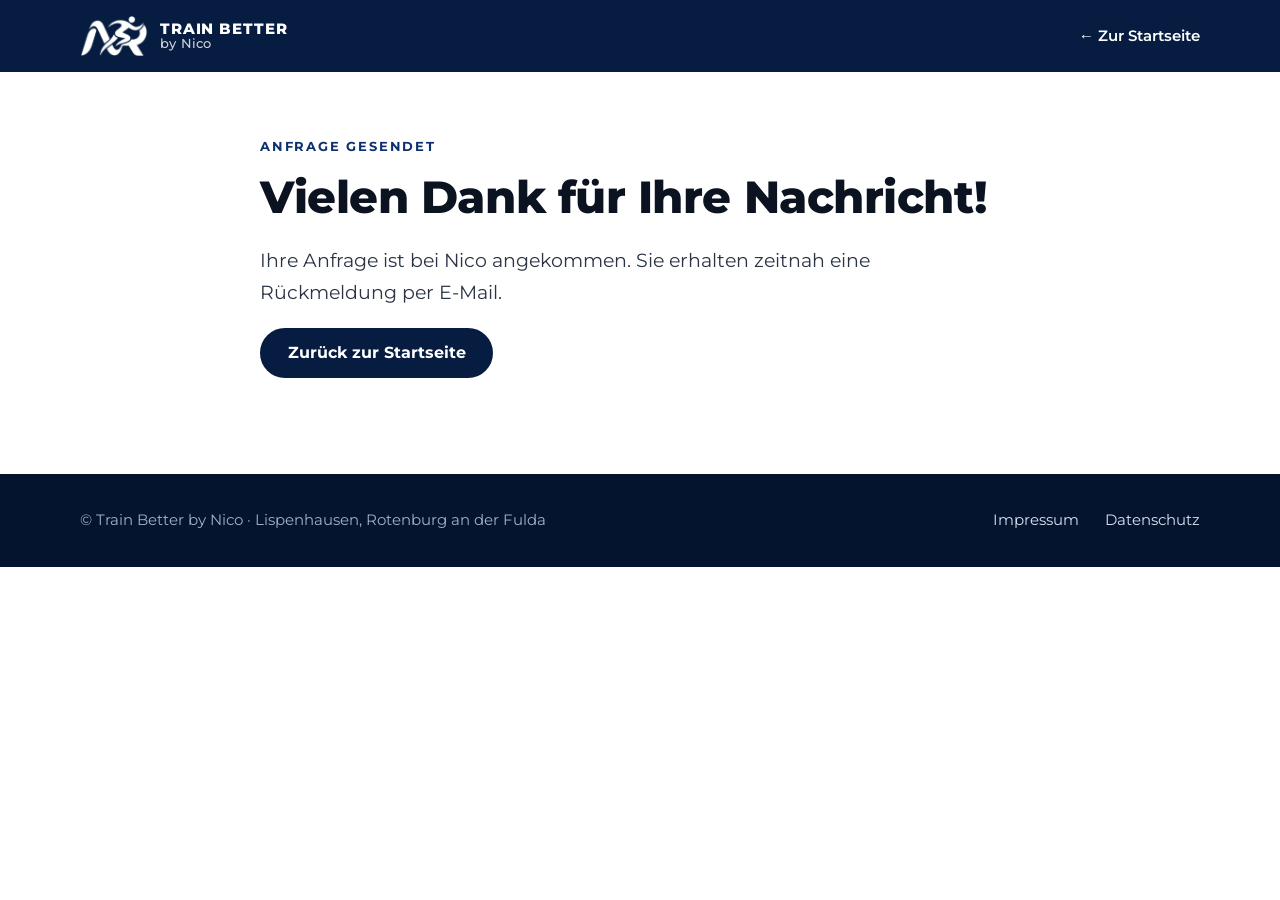
==== website/danke.html @ 23ac5103 "Kontaktformular statt mailto-Links - kontakt.php verschickt Anfragen an info@trainbetterbynico.de   " ====
<!doctype html>
<html lang="de">
<head>
<meta charset="utf-8">
<meta name="viewport" content="width=device-width,initial-scale=1">
<meta name="referrer" content="no-referrer">
<meta name="robots" content="noindex">
<meta name="theme-color" content="#061C40">
<title>Vielen Dank – Train Better by Nico</title>
<link rel="icon" type="image/png" href="favicon.png">
<link rel="stylesheet" href="styles.css">
</head>
<body>
<header class="site-header">
  <div class="wrap bar">
    <a class="brand" href="index.html" aria-label="Train Better by Nico – zur Startseite">
      <img src="assets/mark-light.png" alt="" width="68" height="40">
      <span>TRAIN BETTER<small>by Nico</small></span>
    </a>
    <a class="back" href="index.html">← Zur Startseite</a>
  </div>
</header>
<main class="wrap legal thanks">
  <p class="eyebrow">Anfrage gesendet</p>
  <h1>Vielen Dank für Ihre Nachricht!</h1>
  <p class="lead">Ihre Anfrage ist bei Nico angekommen. Sie erhalten zeitnah eine Rückmeldung per E-Mail.</p>
  <a class="btn btn-primary" href="index.html">Zurück zur Startseite</a>
</main>
<footer class="site-footer">
  <div class="wrap bar">
    <span>© Train Better by Nico · Lispenhausen, Rotenburg an der Fulda</span>
    <nav aria-label="Rechtliche Informationen">
      <a href="impressum.html">Impressum</a>
      <a href="datenschutz.html">Datenschutz</a>
    </nav>
  </div>
</footer>
</body>
</html>
---- website/styles.css ----
@font-face {
  font-family: "Montserrat";
  src: url("assets/montserrat.woff2") format("woff2");
  font-weight: 100 900;
  font-style: normal;
  font-display: swap;
}

:root {
  --navy: #061C40;
  --navy-2: #082450;
  --navy-3: #0d3170;
  --black: #000000;
  --ink: #0b1220;
  --text: #2b3445;
  --muted: #5a6476;
  --white: #FFFFFF;
  --grey: #F2F2F2;
  --line: #dfe3ea;
  --radius: 14px;
  --wrap: 1120px;
}

*, *::before, *::after { box-sizing: border-box; }
html { scroll-behavior: smooth; scroll-padding-top: 84px; -webkit-text-size-adjust: 100%; }
body {
  margin: 0;
  font-family: "Montserrat", Arial, sans-serif;
  font-size: 18px;
  line-height: 1.65;
  color: var(--text);
  background: var(--white);
}
img { max-width: 100%; height: auto; display: block; }
a { color: var(--navy-2); }
h1, h2, h3 { color: var(--ink); line-height: 1.15; margin: 0 0 .5em; letter-spacing: -.01em; }
h1 { font-size: clamp(2.3rem, 5.5vw, 4rem); font-weight: 800; }
h2 { font-size: clamp(1.8rem, 3.6vw, 2.6rem); font-weight: 800; }
h3 { font-size: 1.2rem; font-weight: 700; }
p { margin: 0 0 1em; }

.wrap { width: min(var(--wrap), 100% - 40px); margin-inline: auto; }
.eyebrow {
  font-size: .8rem; font-weight: 700; letter-spacing: .14em; text-transform: uppercase;
  color: var(--navy-3); margin: 0 0 .9rem;
}
.lead { font-size: 1.2rem; color: var(--text); max-width: 38em; }

/* Buttons */
.btn {
  display: inline-flex; align-items: center; gap: .5em;
  padding: .95em 1.6em; border-radius: 999px;
  font: 700 1rem/1 "Montserrat", Arial, sans-serif; text-decoration: none;
  border: 2px solid var(--navy); transition: background .2s, color .2s, transform .2s;
}
.btn-primary { background: var(--navy); color: var(--white); }
.btn-primary:hover { background: var(--navy-2); transform: translateY(-1px); }
.btn-ghost { background: transparent; color: var(--navy); }
.btn-ghost:hover { background: var(--navy); color: var(--white); }
.btn-light { background: var(--white); color: var(--navy); border-color: var(--white); }
.btn-light:hover { background: var(--grey); }
.btn:focus-visible, a:focus-visible { outline: 3px solid #6aa0ff; outline-offset: 3px; }

/* Header */
.site-header {
  position: sticky; top: 0; z-index: 20;
  background: var(--navy); color: var(--white);
  box-shadow: 0 1px 0 rgba(255,255,255,.06);
}
.site-header .bar { display: flex; align-items: center; justify-content: space-between; gap: 20px; min-height: 72px; }
.brand { display: flex; align-items: center; gap: 12px; text-decoration: none; color: var(--white); }
.brand img { height: 40px; width: auto; }
.brand span { font-weight: 800; letter-spacing: .06em; font-size: .95rem; line-height: 1.1; }
.brand small { display: block; font-weight: 500; letter-spacing: .02em; font-size: .8rem; opacity: .8; }
.nav { display: flex; align-items: center; gap: 26px; }
.nav a { color: var(--white); text-decoration: none; font-weight: 600; font-size: .95rem; opacity: .9; }
.nav a:hover { opacity: 1; text-decoration: underline; text-underline-offset: 6px; }
.nav .btn { padding: .7em 1.2em; font-size: .9rem; opacity: 1; }
.nav .btn:hover { text-decoration: none; }
.nav .btn-light { color: var(--navy); }
.menu-toggle { display: none; }

/* Hero */
.hero {
  position: relative; overflow: hidden; background: var(--grey);
  min-height: clamp(520px, 42vw, 640px); display: flex; align-items: center;
  padding: 72px 0;
}
.hero-bg {
  position: absolute; inset: 0; width: 100%; height: 100%;
  object-fit: cover; object-position: 64% center;
}
.hero::before {
  content: ""; position: absolute; inset: 0; pointer-events: none;
  background: linear-gradient(90deg, rgba(242,242,242,.96) 0%, rgba(242,242,242,.88) 38%, rgba(242,242,242,0) 62%);
}
.hero-grid { position: relative; z-index: 1; width: min(var(--wrap), 100% - 40px); }
.hero-text { max-width: 540px; }
.hero .lead { margin-bottom: 1.8rem; }
.hero-actions { display: flex; flex-wrap: wrap; gap: 14px; }
.trust { display: flex; flex-wrap: wrap; gap: 10px 22px; margin: 2rem 0 0; padding: 0; list-style: none; font-size: .92rem; font-weight: 600; color: var(--ink); }
.trust li::before { content: "✓"; color: var(--navy-3); font-weight: 800; margin-right: .45em; }

/* Sections */
section { padding: clamp(64px, 8vw, 104px) 0; }
.section-grey { background: var(--grey); }
.section-navy { background: var(--navy); color: #d9e1ef; }
.section-navy h2, .section-navy h3 { color: var(--white); }
.section-navy .eyebrow { color: #9fb8e6; }
.section-head { max-width: 720px; margin-bottom: 44px; }

/* Focus cards */
.grid-3 { display: grid; grid-template-columns: repeat(3, 1fr); gap: 20px; }
.card {
  background: var(--white); border: 1px solid var(--line); border-radius: var(--radius);
  padding: 28px;
}
.card p { margin: 0; color: var(--muted); font-size: 1rem; }
.icon {
  width: 48px; height: 48px; border-radius: 12px; background: var(--navy); color: var(--white);
  display: grid; place-items: center; margin-bottom: 18px;
}
.icon svg { width: 26px; height: 26px; }
.note-strip {
  margin-top: 24px; padding: 20px 26px; border-radius: var(--radius);
  background: var(--grey); display: flex; flex-wrap: wrap; align-items: center; justify-content: space-between; gap: 12px;
}
.note-strip p { margin: 0; font-weight: 600; color: var(--ink); }

/* Photo cards */
.photo-card { padding: 0; overflow: hidden; display: flex; flex-direction: column; }
.photo-card img { width: 100%; aspect-ratio: 3 / 2; object-fit: cover; background: var(--grey); }
.photo-card .card-body { padding: 22px 26px 26px; }
.photo-card h3 { margin-bottom: .35em; }

/* Start / Ersttermin */
.start-section { padding-top: 0; }
.start-banner {
  position: relative; overflow: hidden; display: flex; align-items: center;
  min-height: clamp(380px, 30vw, 500px); margin-bottom: clamp(48px, 6vw, 72px);
}
.start-banner-img { position: absolute; inset: 0; width: 100%; height: 100%; object-fit: cover; object-position: 70% center; }
.start-banner::before {
  content: ""; position: absolute; inset: 0; z-index: 1; pointer-events: none;
  background: linear-gradient(90deg, rgba(242,242,242,.92) 0%, rgba(242,242,242,.75) 35%, rgba(242,242,242,0) 55%);
}
.start-banner .wrap { position: relative; z-index: 2; }
.start-banner-text { max-width: 460px; }
.start-banner-text .lead { margin: 0; }
.banner-preise .start-banner-img { object-position: 75% center; }
.banner-preise::before { background: linear-gradient(90deg, rgba(242,242,242,.97) 0%, rgba(242,242,242,.93) 40%, rgba(242,242,242,.5) 50%, rgba(242,242,242,0) 60%); }
.banner-preise .start-banner-text { max-width: 420px; }
@media (min-width: 1500px) {
  .banner-preise::before { background: linear-gradient(90deg, rgba(242,242,242,.97) 0%, rgba(242,242,242,.93) 45%, rgba(242,242,242,.5) 55%, rgba(242,242,242,0) 65%); }
}

.start-grid { display: grid; grid-template-columns: 1fr 1fr; gap: 48px; align-items: start; }
.steps { list-style: none; margin: 0; padding: 0; counter-reset: s; }
.steps li { position: relative; padding: 0 0 26px 64px; counter-increment: s; }
.steps li::before {
  content: counter(s); position: absolute; left: 0; top: 0;
  width: 44px; height: 44px; border-radius: 50%; background: var(--navy); color: var(--white);
  display: grid; place-items: center; font-weight: 800;
}
.steps li:not(:last-child)::after { content: ""; position: absolute; left: 21px; top: 50px; bottom: 6px; width: 2px; background: var(--line); }
.steps h3 { margin-bottom: .25em; }
.steps p { margin: 0; color: var(--muted); }
.offer {
  background: var(--navy); color: #d9e1ef; border-radius: 20px; padding: 36px;
  position: relative; overflow: hidden;
}
.offer::after {
  content: ""; position: absolute; right: -40px; top: -30px; width: 200px; height: 140px;
  background: repeating-linear-gradient(-58deg, rgba(255,255,255,.12) 0 10px, transparent 10px 22px);
  clip-path: polygon(30% 0, 100% 0, 100% 100%);
}
.offer h3 { color: var(--white); font-size: 1.45rem; }
.offer .badge { display: inline-block; font-size: .75rem; font-weight: 700; letter-spacing: .1em; text-transform: uppercase; background: rgba(255,255,255,.12); color: var(--white); padding: .4em .8em; border-radius: 999px; margin-bottom: 16px; }
.price-big { font-size: 3rem; font-weight: 800; color: var(--white); line-height: 1; margin: 6px 0 4px; }
.price-big small { font-size: 1rem; font-weight: 600; opacity: .8; margin-left: .3em; }
.offer ul { list-style: none; padding: 0; margin: 22px 0 28px; }
.offer li { padding: 7px 0 7px 30px; position: relative; border-top: 1px solid rgba(255,255,255,.1); }
.offer li::before { content: "✓"; position: absolute; left: 4px; color: #9fb8e6; font-weight: 800; }

/* Locations */
.photo-card.loc .card-body { display: flex; flex-direction: column; flex: 1; }
.start-photo { margin: 12px 0 0; }
.start-photo img { width: 100%; aspect-ratio: 3 / 2; object-fit: cover; border-radius: var(--radius); }
.loc { display: flex; flex-direction: column; }
.loc .tag { margin-top: auto; padding-top: 16px; font-size: .85rem; font-weight: 700; color: var(--navy-3); }

/* Prices */
.price-wrap { display: grid; grid-template-columns: 1fr 1fr; gap: 20px; }
.price-card { background: var(--white); border-radius: var(--radius); border: 1px solid var(--line); overflow: hidden; }
.price-card h3 { margin: 0; padding: 22px 26px; background: var(--navy); color: var(--white); font-size: 1.15rem; display: flex; justify-content: space-between; align-items: baseline; }
.price-card h3 span { font-weight: 500; font-size: .9rem; opacity: .8; }
.price-row { display: grid; grid-template-columns: 1fr auto; gap: 4px 16px; padding: 18px 26px; border-top: 1px solid var(--line); align-items: center; }
.price-row:first-of-type { border-top: 0; }
.price-row .name { font-weight: 600; color: var(--ink); }
.price-row .val { font-weight: 800; font-size: 1.35rem; color: var(--ink); text-align: right; }
.price-row .per { grid-column: 1 / -1; font-size: .88rem; color: var(--muted); margin-top: -4px; }
.price-row.hl { background: #f6f8fc; }
.price-row .save { display: inline-block; margin-left: .5em; font-size: .72rem; font-weight: 700; color: var(--white); background: var(--navy-3); padding: .2em .55em; border-radius: 999px; vertical-align: middle; }
.price-foot { margin-top: 18px; font-size: .95rem; color: var(--muted); }

.plan { margin-top: 28px; display: grid; grid-template-columns: 1.3fr 1fr; gap: 32px; align-items: center; background: var(--white); border: 2px solid var(--navy); border-radius: 20px; padding: 34px; }
.plan h3 { font-size: 1.4rem; }
.plan p { color: var(--muted); }
.plan-opts { display: grid; grid-template-columns: 1fr 1fr; gap: 12px; }
.plan-opts div { background: var(--grey); border-radius: 12px; padding: 16px; text-align: center; }
.plan-opts strong { display: block; font-size: 1.15rem; color: var(--ink); }
.plan-opts span { font-size: .88rem; color: var(--muted); }

/* Extras */
.grid-2 { display: grid; grid-template-columns: 1fr 1fr; gap: 20px; }
.section-navy .card { background: var(--navy-2); border-color: rgba(255,255,255,.1); }
.section-navy .card p { color: #c5d0e3; }
.section-navy .icon { background: var(--white); color: var(--navy); }
.section-navy .card .tag { color: #9fb8e6; }
#weitere .photo-card img { aspect-ratio: 2 / 1; }

/* About */
.about-grid { display: grid; grid-template-columns: .9fr 1.1fr; gap: 56px; align-items: center; }
.about-visual {
  background: var(--navy); border-radius: 24px; aspect-ratio: 4 / 5; position: relative; overflow: hidden;
  display: grid; place-items: center;
}
.about-visual::before {
  content: ""; position: absolute; inset: 0;
  background: repeating-linear-gradient(-58deg, rgba(255,255,255,.07) 0 12px, transparent 12px 30px);
}
.about-visual img { position: relative; width: 62%; }
.quals { list-style: none; margin: 24px 0 0; padding: 0; display: grid; gap: 10px; }
.quals li { display: flex; gap: 14px; align-items: flex-start; padding: 14px 18px; background: var(--grey); border-radius: 12px; font-weight: 600; color: var(--ink); }
.quals li svg { flex: none; width: 22px; height: 22px; color: var(--navy-3); margin-top: 3px; }
.quals li span { display: block; font-weight: 500; font-size: .9rem; color: var(--muted); }

/* About photo */
.about-photo img { width: 100%; aspect-ratio: 4 / 5; object-fit: cover; object-position: 60% center; border-radius: 24px; box-shadow: 0 30px 60px -30px rgba(6,28,64,.45); }
@media (max-width: 960px) { .about-photo { max-width: 460px; } }

/* Contact */
.contact-box { display: grid; grid-template-columns: 1.2fr 1fr; gap: 40px; align-items: center; }
.contact-list { list-style: none; margin: 0; padding: 0; display: grid; gap: 14px; }
.contact-list a {
  display: flex; align-items: center; gap: 16px; padding: 20px 22px; border-radius: 14px;
  background: var(--navy-2); color: var(--white); text-decoration: none; border: 1px solid rgba(255,255,255,.12);
  transition: background .2s;
}
.contact-list a:hover { background: var(--navy-3); }
.contact-list svg { width: 26px; height: 26px; flex: none; }
.contact-list small { display: block; font-size: .8rem; color: #9fb8e6; font-weight: 600; letter-spacing: .06em; text-transform: uppercase; }
.contact-list strong { font-weight: 700; word-break: break-word; }

/* Contact form */
.contact-box { align-items: start; }
.contact-box .contact-list { margin-top: 28px; }
.contact-form { background: var(--white); color: var(--text); border-radius: 20px; padding: 32px; display: grid; gap: 16px; }
.contact-form h3 { color: var(--ink); font-size: 1.35rem; margin: 0; }
.field { display: grid; gap: 6px; font-size: .9rem; font-weight: 600; color: var(--ink); }
.field .opt { font-weight: 500; color: var(--muted); }
.field input, .field select, .field textarea {
  font: 500 1rem/1.4 "Montserrat", Arial, sans-serif; color: var(--ink);
  padding: 12px 14px; border: 1.5px solid var(--line); border-radius: 10px; background: #fbfcfe; width: 100%;
}
.field textarea { resize: vertical; min-height: 120px; }
.field input:focus, .field select:focus, .field textarea:focus { outline: none; border-color: var(--navy-3); box-shadow: 0 0 0 3px rgba(13,49,112,.15); background: var(--white); }
.field-row { display: grid; grid-template-columns: 1fr 1fr; gap: 16px; }
.check { display: flex; gap: 10px; align-items: flex-start; font-size: .88rem; line-height: 1.5; color: var(--muted); }
.check input { width: 18px; height: 18px; margin-top: 2px; flex: none; accent-color: var(--navy); }
.check a { color: var(--navy-2); }
.contact-form .btn { justify-self: start; cursor: pointer; }
.form-note { margin: 0; font-size: .8rem; color: var(--muted); }
.form-error { margin: 0; padding: 12px 14px; border-radius: 10px; background: #fdecec; color: #8a1c1c; font-size: .9rem; font-weight: 600; }
.hp { position: absolute; left: -9999px; width: 1px; height: 1px; overflow: hidden; }
.thanks { text-align: left; padding-top: 96px; }
@media (max-width: 760px) {
  .contact-form { padding: 22px; }
  .field-row { grid-template-columns: 1fr; }
  .contact-form .btn { justify-self: stretch; justify-content: center; }
}

/* Footer */
.site-footer { background: #04142f; color: #9fb0cc; padding: 34px 0; font-size: .92rem; }
.site-footer .bar { display: flex; flex-wrap: wrap; justify-content: space-between; align-items: center; gap: 16px; }
.site-footer a { color: #d9e1ef; text-decoration: none; margin-left: 22px; }
.site-footer a:hover { text-decoration: underline; }
.site-footer nav a:first-child { margin-left: 0; }

/* Legal pages */
.legal { padding: 64px 0 96px; max-width: 760px; }
.legal h1 { font-size: clamp(2rem, 4vw, 2.8rem); }
.legal h2 { font-size: 1.3rem; margin-top: 2em; }
.legal address { font-style: normal; line-height: 1.8; }
.back { color: var(--white); text-decoration: none; font-weight: 600; font-size: .95rem; }

/* Responsive */
@media (max-width: 900px) {
  .start-banner { flex-direction: column-reverse; align-items: stretch; min-height: 0; }
  .start-banner::before { display: none; }
  .start-banner-img { position: static; height: auto; aspect-ratio: 16 / 9; object-position: 78% center; margin-top: 32px; }
  .start-banner .wrap { padding-top: clamp(56px, 8vw, 80px); }
  .start-banner-text { max-width: 640px; }
}
@media (max-width: 1240px) {
  .hero { flex-direction: column-reverse; align-items: stretch; padding: 0; min-height: 0; }
  .hero::before { display: none; }
  .hero-bg { position: static; height: auto; aspect-ratio: 16 / 8; object-position: 82% center; margin-top: 36px; }
  .hero-grid { margin-inline: auto; padding-top: 48px; }
  .hero-text { max-width: 640px; }
}
@media (max-width: 960px) {
  .start-grid, .about-grid, .contact-box, .plan { grid-template-columns: 1fr; }
  .grid-3 { grid-template-columns: 1fr 1fr; }
  .price-wrap { grid-template-columns: 1fr; }
  .about-visual { aspect-ratio: 16 / 10; max-width: 560px; }
  .about-visual img { width: 38%; }
}
@media (max-width: 760px) {
  body { font-size: 17px; }
  .nav { display: none; position: absolute; top: 72px; left: 0; right: 0; background: var(--navy); flex-direction: column; align-items: stretch; gap: 0; padding: 8px 20px 20px; box-shadow: 0 20px 30px -20px rgba(0,0,0,.5); }
  .nav.open { display: flex; }
  .nav a { padding: 14px 0; border-bottom: 1px solid rgba(255,255,255,.08); font-size: 1.05rem; }
  .nav .btn { margin-top: 14px; justify-content: center; border-color: var(--white); background: var(--white); color: var(--navy); padding: 1em; }
  .menu-toggle {
    display: inline-grid; place-items: center; width: 46px; height: 46px; border-radius: 10px;
    background: transparent; border: 1px solid rgba(255,255,255,.25); color: var(--white); cursor: pointer;
  }
  .brand span { display: none; }
  .grid-3, .grid-2 { grid-template-columns: 1fr; }
  .hero-bg { aspect-ratio: 4 / 3; }
  .card:not(.photo-card), .offer, .plan { padding: 24px; }
  .photo-card .card-body { padding: 20px 22px 24px; }
  .price-row { padding: 16px 20px; }
  .site-footer a { margin-left: 0; margin-right: 18px; }
}
@media (prefers-reduced-motion: reduce) { html { scroll-behavior: auto; } .btn { transition: none; } }
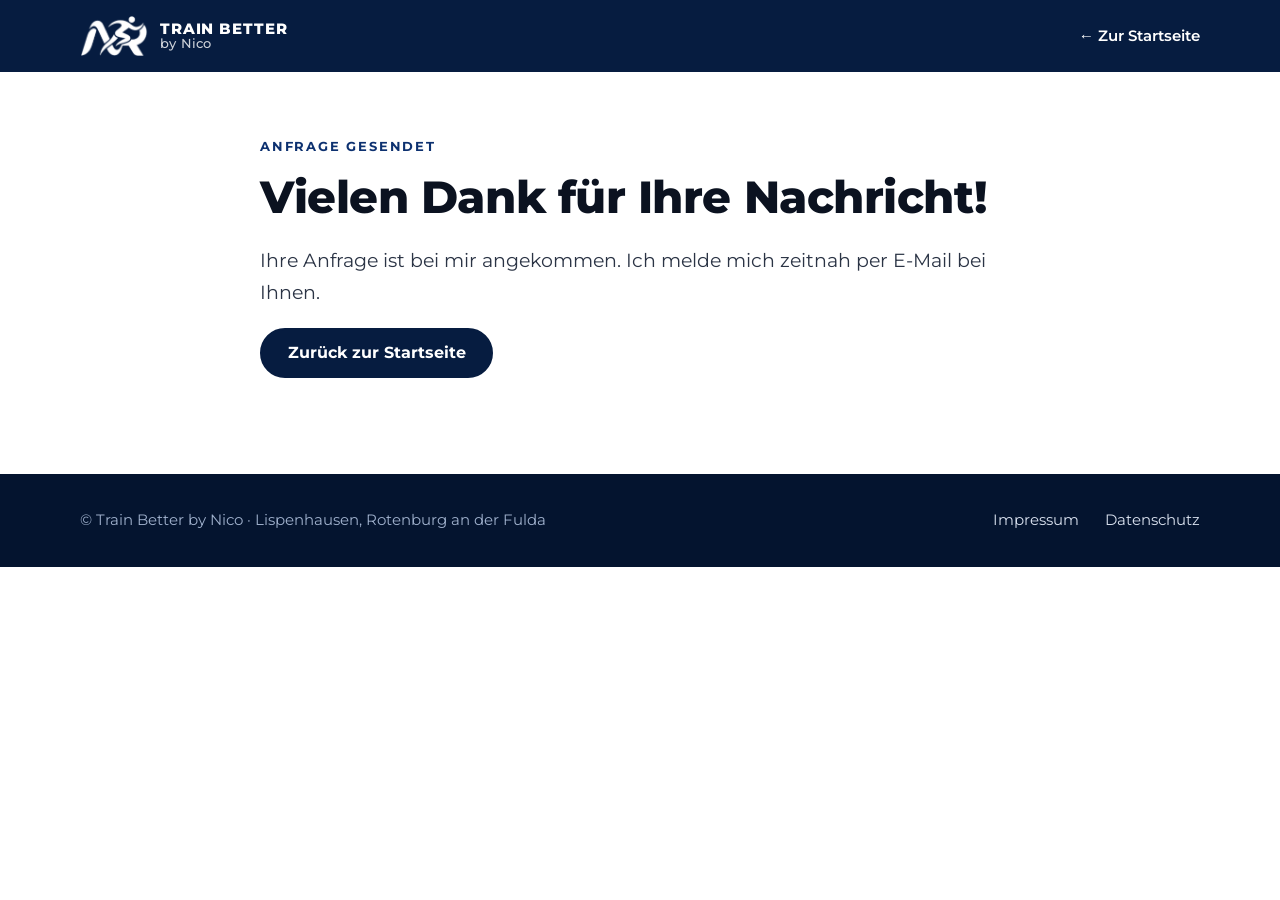
==== commit ad7db0e7: "Echte Fotos von Nico und Textkorrekturen aus seiner Rückmeldung - Startbild, Ersttermin, Preise, Ers" ====
--- a/website/danke.html
+++ b/website/danke.html
@@ -23,7 +23,7 @@
 <main class="wrap legal thanks">
   <p class="eyebrow">Anfrage gesendet</p>
   <h1>Vielen Dank für Ihre Nachricht!</h1>
-  <p class="lead">Ihre Anfrage ist bei Nico angekommen. Sie erhalten zeitnah eine Rückmeldung per E-Mail.</p>
+  <p class="lead">Ihre Anfrage ist bei mir angekommen. Ich melde mich zeitnah per E-Mail bei Ihnen.</p>
   <a class="btn btn-primary" href="index.html">Zurück zur Startseite</a>
 </main>
 <footer class="site-footer">
--- a/website/styles.css
+++ b/website/styles.css
@@ -87,15 +87,11 @@
   padding: 72px 0;
 }
 .hero-bg {
-  position: absolute; inset: 0; width: 100%; height: 100%;
-  object-fit: cover; object-position: 64% center;
-}
-.hero::before {
-  content: ""; position: absolute; inset: 0; pointer-events: none;
-  background: linear-gradient(90deg, rgba(242,242,242,.96) 0%, rgba(242,242,242,.88) 38%, rgba(242,242,242,0) 62%);
+  position: absolute; top: 0; right: 0; bottom: 0; width: 50%; height: 100%;
+  object-fit: cover; object-position: 72% 35%;
 }
 .hero-grid { position: relative; z-index: 1; width: min(var(--wrap), 100% - 40px); }
-.hero-text { max-width: 540px; }
+.hero-text { max-width: min(540px, 46%); }
 .hero .lead { margin-bottom: 1.8rem; }
 .hero-actions { display: flex; flex-wrap: wrap; gap: 14px; }
 .trust { display: flex; flex-wrap: wrap; gap: 10px 22px; margin: 2rem 0 0; padding: 0; list-style: none; font-size: .92rem; font-weight: 600; color: var(--ink); }
@@ -139,20 +135,11 @@
   position: relative; overflow: hidden; display: flex; align-items: center;
   min-height: clamp(380px, 30vw, 500px); margin-bottom: clamp(48px, 6vw, 72px);
 }
-.start-banner-img { position: absolute; inset: 0; width: 100%; height: 100%; object-fit: cover; object-position: 70% center; }
-.start-banner::before {
-  content: ""; position: absolute; inset: 0; z-index: 1; pointer-events: none;
-  background: linear-gradient(90deg, rgba(242,242,242,.92) 0%, rgba(242,242,242,.75) 35%, rgba(242,242,242,0) 55%);
-}
+.start-banner-img { position: absolute; top: 0; right: 0; bottom: 0; width: 50%; height: 100%; object-fit: cover; object-position: 60% center; }
 .start-banner .wrap { position: relative; z-index: 2; }
-.start-banner-text { max-width: 460px; }
+.start-banner-text { max-width: min(460px, 44%); }
 .start-banner-text .lead { margin: 0; }
-.banner-preise .start-banner-img { object-position: 75% center; }
-.banner-preise::before { background: linear-gradient(90deg, rgba(242,242,242,.97) 0%, rgba(242,242,242,.93) 40%, rgba(242,242,242,.5) 50%, rgba(242,242,242,0) 60%); }
-.banner-preise .start-banner-text { max-width: 420px; }
-@media (min-width: 1500px) {
-  .banner-preise::before { background: linear-gradient(90deg, rgba(242,242,242,.97) 0%, rgba(242,242,242,.93) 45%, rgba(242,242,242,.5) 55%, rgba(242,242,242,0) 65%); }
-}
+.banner-preise .start-banner-img { object-position: 40% center; }
 
 .start-grid { display: grid; grid-template-columns: 1fr 1fr; gap: 48px; align-items: start; }
 .steps { list-style: none; margin: 0; padding: 0; counter-reset: s; }
@@ -297,15 +284,13 @@
 /* Responsive */
 @media (max-width: 900px) {
   .start-banner { flex-direction: column-reverse; align-items: stretch; min-height: 0; }
-  .start-banner::before { display: none; }
-  .start-banner-img { position: static; height: auto; aspect-ratio: 16 / 9; object-position: 78% center; margin-top: 32px; }
+  .start-banner-img { position: static; width: 100%; height: auto; aspect-ratio: 16 / 9; margin-top: 32px; }
   .start-banner .wrap { padding-top: clamp(56px, 8vw, 80px); }
   .start-banner-text { max-width: 640px; }
 }
-@media (max-width: 1240px) {
+@media (max-width: 960px) {
   .hero { flex-direction: column-reverse; align-items: stretch; padding: 0; min-height: 0; }
-  .hero::before { display: none; }
-  .hero-bg { position: static; height: auto; aspect-ratio: 16 / 8; object-position: 82% center; margin-top: 36px; }
+  .hero-bg { position: static; width: 100%; height: auto; aspect-ratio: 16 / 10; object-position: 72% 35%; margin-top: 36px; }
   .hero-grid { margin-inline: auto; padding-top: 48px; }
   .hero-text { max-width: 640px; }
 }
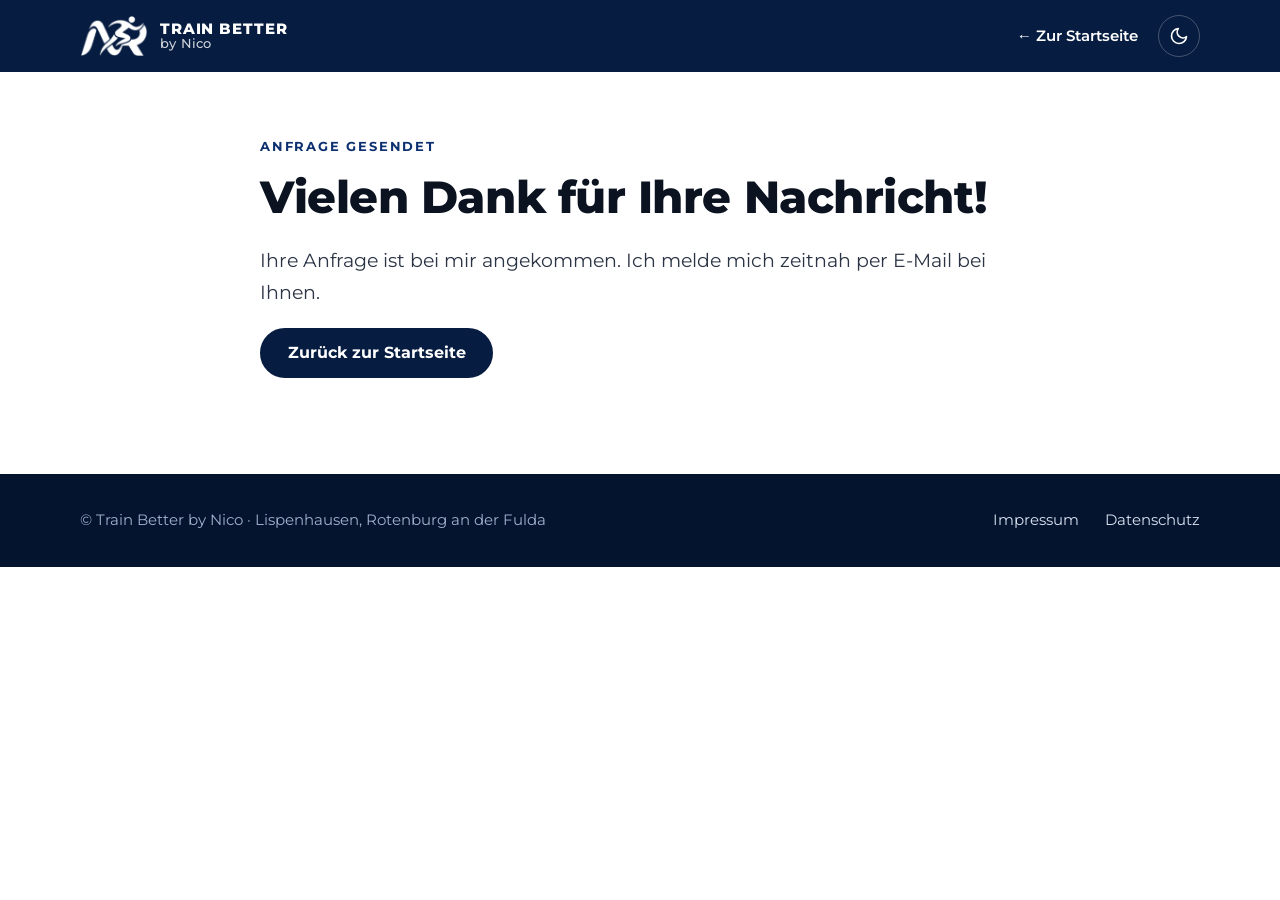
==== commit 024168b4: "Entwurf: Hell/Dunkel-Schalter mit drei Dunkel-Varianten Farben laufen über Rollen-Variablen. Schalte" ====
--- a/website/danke.html
+++ b/website/danke.html
@@ -8,6 +8,7 @@
 <meta name="theme-color" content="#061C40">
 <title>Vielen Dank – Train Better by Nico</title>
 <link rel="icon" type="image/png" href="favicon.png">
+<script>(function(){try{var t=localStorage.getItem('tbbn-theme');if(!t){t=window.matchMedia&&matchMedia('(prefers-color-scheme: dark)').matches?'dark':'light'}document.documentElement.setAttribute('data-theme',t)}catch(e){}})();</script>
 <link rel="stylesheet" href="styles.css">
 </head>
 <body>
@@ -17,6 +18,10 @@
       <img src="assets/mark-light.png" alt="" width="68" height="40">
       <span>TRAIN BETTER<small>by Nico</small></span>
     </a>
+    <button class="theme-toggle" type="button" aria-pressed="false" aria-label="Dunklen Modus aktivieren" title="Dunkler Modus">
+      <svg class="i-moon" viewBox="0 0 24 24" fill="none" stroke="currentColor" stroke-width="2" stroke-linecap="round" stroke-linejoin="round" aria-hidden="true"><path d="M21 12.8A9 9 0 1 1 11.2 3a7 7 0 0 0 9.8 9.8z"/></svg>
+      <svg class="i-sun" viewBox="0 0 24 24" fill="none" stroke="currentColor" stroke-width="2" stroke-linecap="round" stroke-linejoin="round" aria-hidden="true"><circle cx="12" cy="12" r="4"/><path d="M12 2v2M12 20v2M4.9 4.9l1.4 1.4M17.7 17.7l1.4 1.4M2 12h2M20 12h2M4.9 19.1l1.4-1.4M17.7 6.3l1.4-1.4"/></svg>
+    </button>
     <a class="back" href="index.html">← Zur Startseite</a>
   </div>
 </header>
@@ -35,5 +40,6 @@
     </nav>
   </div>
 </footer>
+<script src="assets/theme.js" defer></script>
 </body>
 </html>
--- a/website/styles.css
+++ b/website/styles.css
@@ -19,6 +19,35 @@
   --line: #dfe3ea;
   --radius: 14px;
   --wrap: 1120px;
+
+  /* Rollen-Farben: Hell (Standard) */
+  --bg: #FFFFFF;
+  --bg-alt: #F2F2F2;
+  --surface: #FFFFFF;
+  --surface-2: #f6f8fc;
+  --field-bg: #fbfcfe;
+  --brand: #061C40;
+  --brand-2: #082450;
+  --brand-3: #0d3170;
+  --brand-edge: transparent;
+  --on-brand: #d9e1ef;
+  --on-brand-muted: #c5d0e3;
+  --on-brand-soft: #9fb8e6;
+  --accent: #0d3170;
+  --link: #082450;
+  --btn-bg: #061C40;
+  --btn-fg: #FFFFFF;
+  --btn-hover: #082450;
+  --btn-ghost: #061C40;
+  --plan-border: #061C40;
+  --err-bg: #fdecec;
+  --err-fg: #8a1c1c;
+  --footer: #04142f;
+  --footer-text: #9fb0cc;
+  --shadow: rgba(6,28,64,.45);
+  --ph-stripe: rgba(6,28,64,.05);
+  --ph-logo-filter: none;
+  color-scheme: light;
 }
 
 *, *::before, *::after { box-sizing: border-box; }
@@ -29,10 +58,11 @@
   font-size: 18px;
   line-height: 1.65;
   color: var(--text);
-  background: var(--white);
+  background: var(--bg);
+  transition: background-color .25s, color .25s;
 }
 img { max-width: 100%; height: auto; display: block; }
-a { color: var(--navy-2); }
+a { color: var(--link); }
 h1, h2, h3 { color: var(--ink); line-height: 1.15; margin: 0 0 .5em; letter-spacing: -.01em; }
 h1 { font-size: clamp(2.3rem, 5.5vw, 4rem); font-weight: 800; }
 h2 { font-size: clamp(1.8rem, 3.6vw, 2.6rem); font-weight: 800; }
@@ -42,7 +72,7 @@
 .wrap { width: min(var(--wrap), 100% - 40px); margin-inline: auto; }
 .eyebrow {
   font-size: .8rem; font-weight: 700; letter-spacing: .14em; text-transform: uppercase;
-  color: var(--navy-3); margin: 0 0 .9rem;
+  color: var(--accent); margin: 0 0 .9rem;
 }
 .lead { font-size: 1.2rem; color: var(--text); max-width: 38em; }
 
@@ -51,12 +81,12 @@
   display: inline-flex; align-items: center; gap: .5em;
   padding: .95em 1.6em; border-radius: 999px;
   font: 700 1rem/1 "Montserrat", Arial, sans-serif; text-decoration: none;
-  border: 2px solid var(--navy); transition: background .2s, color .2s, transform .2s;
-}
-.btn-primary { background: var(--navy); color: var(--white); }
-.btn-primary:hover { background: var(--navy-2); transform: translateY(-1px); }
-.btn-ghost { background: transparent; color: var(--navy); }
-.btn-ghost:hover { background: var(--navy); color: var(--white); }
+  border: 2px solid var(--btn-bg); transition: background .2s, color .2s, transform .2s;
+}
+.btn-primary { background: var(--btn-bg); color: var(--btn-fg); }
+.btn-primary:hover { background: var(--btn-hover); border-color: var(--btn-hover); transform: translateY(-1px); }
+.btn-ghost { background: transparent; color: var(--btn-ghost); border-color: var(--btn-ghost); }
+.btn-ghost:hover { background: var(--btn-bg); color: var(--btn-fg); border-color: var(--btn-bg); }
 .btn-light { background: var(--white); color: var(--navy); border-color: var(--white); }
 .btn-light:hover { background: var(--grey); }
 .btn:focus-visible, a:focus-visible { outline: 3px solid #6aa0ff; outline-offset: 3px; }
@@ -64,7 +94,7 @@
 /* Header */
 .site-header {
   position: sticky; top: 0; z-index: 20;
-  background: var(--navy); color: var(--white);
+  background: var(--brand); color: var(--white);
   box-shadow: 0 1px 0 rgba(255,255,255,.06);
 }
 .site-header .bar { display: flex; align-items: center; justify-content: space-between; gap: 20px; min-height: 72px; }
@@ -82,7 +112,7 @@
 
 /* Hero */
 .hero {
-  position: relative; overflow: hidden; background: var(--grey);
+  position: relative; overflow: hidden; background: var(--bg-alt);
   min-height: clamp(520px, 42vw, 640px); display: flex; align-items: center;
   padding: 72px 0;
 }
@@ -95,20 +125,21 @@
 .hero .lead { margin-bottom: 1.8rem; }
 .hero-actions { display: flex; flex-wrap: wrap; gap: 14px; }
 .trust { display: flex; flex-wrap: wrap; gap: 10px 22px; margin: 2rem 0 0; padding: 0; list-style: none; font-size: .92rem; font-weight: 600; color: var(--ink); }
-.trust li::before { content: "✓"; color: var(--navy-3); font-weight: 800; margin-right: .45em; }
+.trust li::before { content: "✓"; color: var(--accent); font-weight: 800; margin-right: .45em; }
 
 /* Sections */
 section { padding: clamp(64px, 8vw, 104px) 0; }
-.section-grey { background: var(--grey); }
-.section-navy { background: var(--navy); color: #d9e1ef; }
+.section-grey { background: var(--bg-alt); }
+.section-navy { background: var(--brand); color: var(--on-brand); }
+.section-navy .lead { color: var(--on-brand); }
 .section-navy h2, .section-navy h3 { color: var(--white); }
-.section-navy .eyebrow { color: #9fb8e6; }
+.section-navy .eyebrow { color: var(--on-brand-soft); }
 .section-head { max-width: 720px; margin-bottom: 44px; }
 
 /* Focus cards */
 .grid-3 { display: grid; grid-template-columns: repeat(3, 1fr); gap: 20px; }
 .card {
-  background: var(--white); border: 1px solid var(--line); border-radius: var(--radius);
+  background: var(--surface); border: 1px solid var(--line); border-radius: var(--radius);
   padding: 28px;
 }
 .card p { margin: 0; color: var(--muted); font-size: 1rem; }
@@ -119,15 +150,29 @@
 .icon svg { width: 26px; height: 26px; }
 .note-strip {
   margin-top: 24px; padding: 20px 26px; border-radius: var(--radius);
-  background: var(--grey); display: flex; flex-wrap: wrap; align-items: center; justify-content: space-between; gap: 12px;
+  background: var(--bg-alt); display: flex; flex-wrap: wrap; align-items: center; justify-content: space-between; gap: 12px;
 }
 .note-strip p { margin: 0; font-weight: 600; color: var(--ink); }
 
 /* Photo cards */
 .photo-card { padding: 0; overflow: hidden; display: flex; flex-direction: column; }
-.photo-card img { width: 100%; aspect-ratio: 3 / 2; object-fit: cover; background: var(--grey); }
+.photo-card img { width: 100%; aspect-ratio: 3 / 2; object-fit: cover; background: var(--bg-alt); }
 .photo-card .card-body { padding: 22px 26px 26px; }
 .photo-card h3 { margin-bottom: .35em; }
+
+/* Platzhalter, bis echte Fotos da sind */
+.photo-placeholder {
+  aspect-ratio: 3 / 2; display: grid; place-items: center; position: relative; overflow: hidden;
+  background: var(--bg-alt);
+}
+.photo-placeholder::before {
+  content: ""; position: absolute; inset: 0;
+  background: repeating-linear-gradient(-58deg, var(--ph-stripe) 0 12px, transparent 12px 30px);
+}
+.photo-placeholder img { position: relative; width: 26%; max-width: 120px; height: auto; opacity: .35; aspect-ratio: auto; background: none; filter: var(--ph-logo-filter); }
+.ph-navy { background: var(--brand-3); aspect-ratio: 2 / 1; }
+.ph-navy::before { background: repeating-linear-gradient(-58deg, rgba(255,255,255,.06) 0 12px, transparent 12px 30px); }
+.ph-navy img { opacity: .5; filter: none; }
 
 /* Start / Ersttermin */
 .start-section { padding-top: 0; }
@@ -146,15 +191,15 @@
 .steps li { position: relative; padding: 0 0 26px 64px; counter-increment: s; }
 .steps li::before {
   content: counter(s); position: absolute; left: 0; top: 0;
-  width: 44px; height: 44px; border-radius: 50%; background: var(--navy); color: var(--white);
+  width: 44px; height: 44px; border-radius: 50%; background: var(--btn-bg); color: var(--btn-fg);
   display: grid; place-items: center; font-weight: 800;
 }
 .steps li:not(:last-child)::after { content: ""; position: absolute; left: 21px; top: 50px; bottom: 6px; width: 2px; background: var(--line); }
 .steps h3 { margin-bottom: .25em; }
 .steps p { margin: 0; color: var(--muted); }
 .offer {
-  background: var(--navy); color: #d9e1ef; border-radius: 20px; padding: 36px;
-  position: relative; overflow: hidden;
+  background: var(--brand); color: var(--on-brand); border-radius: 20px; padding: 36px;
+  position: relative; overflow: hidden; box-shadow: inset 0 0 0 1px var(--brand-edge);
 }
 .offer::after {
   content: ""; position: absolute; right: -40px; top: -30px; width: 200px; height: 140px;
@@ -167,43 +212,43 @@
 .price-big small { font-size: 1rem; font-weight: 600; opacity: .8; margin-left: .3em; }
 .offer ul { list-style: none; padding: 0; margin: 22px 0 28px; }
 .offer li { padding: 7px 0 7px 30px; position: relative; border-top: 1px solid rgba(255,255,255,.1); }
-.offer li::before { content: "✓"; position: absolute; left: 4px; color: #9fb8e6; font-weight: 800; }
+.offer li::before { content: "✓"; position: absolute; left: 4px; color: var(--on-brand-soft); font-weight: 800; }
 
 /* Locations */
 .photo-card.loc .card-body { display: flex; flex-direction: column; flex: 1; }
 .start-photo { margin: 12px 0 0; }
 .start-photo img { width: 100%; aspect-ratio: 3 / 2; object-fit: cover; border-radius: var(--radius); }
 .loc { display: flex; flex-direction: column; }
-.loc .tag { margin-top: auto; padding-top: 16px; font-size: .85rem; font-weight: 700; color: var(--navy-3); }
+.loc .tag { margin-top: auto; padding-top: 16px; font-size: .85rem; font-weight: 700; color: var(--accent); }
 
 /* Prices */
 .price-wrap { display: grid; grid-template-columns: 1fr 1fr; gap: 20px; }
-.price-card { background: var(--white); border-radius: var(--radius); border: 1px solid var(--line); overflow: hidden; }
-.price-card h3 { margin: 0; padding: 22px 26px; background: var(--navy); color: var(--white); font-size: 1.15rem; display: flex; justify-content: space-between; align-items: baseline; }
+.price-card { background: var(--surface); border-radius: var(--radius); border: 1px solid var(--line); overflow: hidden; }
+.price-card h3 { margin: 0; padding: 22px 26px; background: var(--brand); color: var(--white); font-size: 1.15rem; display: flex; justify-content: space-between; align-items: baseline; }
 .price-card h3 span { font-weight: 500; font-size: .9rem; opacity: .8; }
 .price-row { display: grid; grid-template-columns: 1fr auto; gap: 4px 16px; padding: 18px 26px; border-top: 1px solid var(--line); align-items: center; }
 .price-row:first-of-type { border-top: 0; }
 .price-row .name { font-weight: 600; color: var(--ink); }
 .price-row .val { font-weight: 800; font-size: 1.35rem; color: var(--ink); text-align: right; }
 .price-row .per { grid-column: 1 / -1; font-size: .88rem; color: var(--muted); margin-top: -4px; }
-.price-row.hl { background: #f6f8fc; }
+.price-row.hl { background: var(--surface-2); }
 .price-row .save { display: inline-block; margin-left: .5em; font-size: .72rem; font-weight: 700; color: var(--white); background: var(--navy-3); padding: .2em .55em; border-radius: 999px; vertical-align: middle; }
 .price-foot { margin-top: 18px; font-size: .95rem; color: var(--muted); }
 
-.plan { margin-top: 28px; display: grid; grid-template-columns: 1.3fr 1fr; gap: 32px; align-items: center; background: var(--white); border: 2px solid var(--navy); border-radius: 20px; padding: 34px; }
+.plan { margin-top: 28px; display: grid; grid-template-columns: 1.3fr 1fr; gap: 32px; align-items: center; background: var(--surface); border: 2px solid var(--plan-border); border-radius: 20px; padding: 34px; }
 .plan h3 { font-size: 1.4rem; }
 .plan p { color: var(--muted); }
 .plan-opts { display: grid; grid-template-columns: 1fr 1fr; gap: 12px; }
-.plan-opts div { background: var(--grey); border-radius: 12px; padding: 16px; text-align: center; }
+.plan-opts div { background: var(--surface-2); border-radius: 12px; padding: 16px; text-align: center; }
 .plan-opts strong { display: block; font-size: 1.15rem; color: var(--ink); }
 .plan-opts span { font-size: .88rem; color: var(--muted); }
 
 /* Extras */
 .grid-2 { display: grid; grid-template-columns: 1fr 1fr; gap: 20px; }
-.section-navy .card { background: var(--navy-2); border-color: rgba(255,255,255,.1); }
-.section-navy .card p { color: #c5d0e3; }
+.section-navy .card { background: var(--brand-2); border-color: rgba(255,255,255,.1); }
+.section-navy .card p { color: var(--on-brand-muted); }
 .section-navy .icon { background: var(--white); color: var(--navy); }
-.section-navy .card .tag { color: #9fb8e6; }
+.section-navy .card .tag { color: var(--on-brand-soft); }
 #weitere .photo-card img { aspect-ratio: 2 / 1; }
 
 /* About */
@@ -218,12 +263,12 @@
 }
 .about-visual img { position: relative; width: 62%; }
 .quals { list-style: none; margin: 24px 0 0; padding: 0; display: grid; gap: 10px; }
-.quals li { display: flex; gap: 14px; align-items: flex-start; padding: 14px 18px; background: var(--grey); border-radius: 12px; font-weight: 600; color: var(--ink); }
-.quals li svg { flex: none; width: 22px; height: 22px; color: var(--navy-3); margin-top: 3px; }
+.quals li { display: flex; gap: 14px; align-items: flex-start; padding: 14px 18px; background: var(--bg-alt); border-radius: 12px; font-weight: 600; color: var(--ink); }
+.quals li svg { flex: none; width: 22px; height: 22px; color: var(--accent); margin-top: 3px; }
 .quals li span { display: block; font-weight: 500; font-size: .9rem; color: var(--muted); }
 
 /* About photo */
-.about-photo img { width: 100%; aspect-ratio: 4 / 5; object-fit: cover; object-position: 60% center; border-radius: 24px; box-shadow: 0 30px 60px -30px rgba(6,28,64,.45); }
+.about-photo img { width: 100%; aspect-ratio: 4 / 5; object-fit: cover; object-position: 60% center; border-radius: 24px; box-shadow: 0 30px 60px -30px var(--shadow); }
 @media (max-width: 960px) { .about-photo { max-width: 460px; } }
 
 /* Contact */
@@ -231,34 +276,34 @@
 .contact-list { list-style: none; margin: 0; padding: 0; display: grid; gap: 14px; }
 .contact-list a {
   display: flex; align-items: center; gap: 16px; padding: 20px 22px; border-radius: 14px;
-  background: var(--navy-2); color: var(--white); text-decoration: none; border: 1px solid rgba(255,255,255,.12);
+  background: var(--brand-2); color: var(--white); text-decoration: none; border: 1px solid rgba(255,255,255,.12);
   transition: background .2s;
 }
-.contact-list a:hover { background: var(--navy-3); }
+.contact-list a:hover { background: var(--brand-3); }
 .contact-list svg { width: 26px; height: 26px; flex: none; }
-.contact-list small { display: block; font-size: .8rem; color: #9fb8e6; font-weight: 600; letter-spacing: .06em; text-transform: uppercase; }
+.contact-list small { display: block; font-size: .8rem; color: var(--on-brand-soft); font-weight: 600; letter-spacing: .06em; text-transform: uppercase; }
 .contact-list strong { font-weight: 700; word-break: break-word; }
 
 /* Contact form */
 .contact-box { align-items: start; }
 .contact-box .contact-list { margin-top: 28px; }
-.contact-form { background: var(--white); color: var(--text); border-radius: 20px; padding: 32px; display: grid; gap: 16px; }
+.contact-form { background: var(--surface); box-shadow: inset 0 0 0 1px var(--brand-edge); color: var(--text); border-radius: 20px; padding: 32px; display: grid; gap: 16px; }
 .contact-form h3 { color: var(--ink); font-size: 1.35rem; margin: 0; }
 .field { display: grid; gap: 6px; font-size: .9rem; font-weight: 600; color: var(--ink); }
 .field .opt { font-weight: 500; color: var(--muted); }
 .field input, .field select, .field textarea {
   font: 500 1rem/1.4 "Montserrat", Arial, sans-serif; color: var(--ink);
-  padding: 12px 14px; border: 1.5px solid var(--line); border-radius: 10px; background: #fbfcfe; width: 100%;
+  padding: 12px 14px; border: 1.5px solid var(--line); border-radius: 10px; background: var(--field-bg); width: 100%;
 }
 .field textarea { resize: vertical; min-height: 120px; }
-.field input:focus, .field select:focus, .field textarea:focus { outline: none; border-color: var(--navy-3); box-shadow: 0 0 0 3px rgba(13,49,112,.15); background: var(--white); }
+.field input:focus, .field select:focus, .field textarea:focus { outline: none; border-color: var(--accent); box-shadow: 0 0 0 3px rgba(13,49,112,.15); background: var(--field-bg); }
 .field-row { display: grid; grid-template-columns: 1fr 1fr; gap: 16px; }
 .check { display: flex; gap: 10px; align-items: flex-start; font-size: .88rem; line-height: 1.5; color: var(--muted); }
-.check input { width: 18px; height: 18px; margin-top: 2px; flex: none; accent-color: var(--navy); }
-.check a { color: var(--navy-2); }
+.check input { width: 18px; height: 18px; margin-top: 2px; flex: none; accent-color: var(--accent); }
+.check a { color: var(--link); }
 .contact-form .btn { justify-self: start; cursor: pointer; }
 .form-note { margin: 0; font-size: .8rem; color: var(--muted); }
-.form-error { margin: 0; padding: 12px 14px; border-radius: 10px; background: #fdecec; color: #8a1c1c; font-size: .9rem; font-weight: 600; }
+.form-error { margin: 0; padding: 12px 14px; border-radius: 10px; background: var(--err-bg); color: var(--err-fg); font-size: .9rem; font-weight: 600; }
 .hp { position: absolute; left: -9999px; width: 1px; height: 1px; overflow: hidden; }
 .thanks { text-align: left; padding-top: 96px; }
 @media (max-width: 760px) {
@@ -268,9 +313,9 @@
 }
 
 /* Footer */
-.site-footer { background: #04142f; color: #9fb0cc; padding: 34px 0; font-size: .92rem; }
+.site-footer { background: var(--footer); color: var(--footer-text); padding: 34px 0; font-size: .92rem; }
 .site-footer .bar { display: flex; flex-wrap: wrap; justify-content: space-between; align-items: center; gap: 16px; }
-.site-footer a { color: #d9e1ef; text-decoration: none; margin-left: 22px; }
+.site-footer a { color: var(--on-brand); text-decoration: none; margin-left: 22px; }
 .site-footer a:hover { text-decoration: underline; }
 .site-footer nav a:first-child { margin-left: 0; }
 
@@ -281,6 +326,104 @@
 .legal address { font-style: normal; line-height: 1.8; }
 .back { color: var(--white); text-decoration: none; font-weight: 600; font-size: .95rem; }
 
+/* Hell/Dunkel-Schalter */
+.brand { margin-right: auto; }
+.site-header .bar { justify-content: flex-start; }
+.nav { order: 2; }
+.theme-toggle {
+  order: 3; display: inline-grid; place-items: center; width: 42px; height: 42px; flex: none;
+  border-radius: 999px; border: 1px solid rgba(255,255,255,.25); background: transparent; color: var(--white); cursor: pointer;
+  transition: background .2s, border-color .2s;
+}
+.theme-toggle:hover { background: rgba(255,255,255,.1); border-color: rgba(255,255,255,.45); }
+.theme-toggle:focus-visible { outline: 3px solid #6aa0ff; outline-offset: 3px; }
+.theme-toggle svg { width: 20px; height: 20px; }
+.theme-toggle .i-sun { display: none; }
+[data-theme="dark"] .theme-toggle .i-sun { display: block; }
+[data-theme="dark"] .theme-toggle .i-moon { display: none; }
+.menu-toggle { order: 4; }
+.back { order: 2; }
+
+
+/* ===== Dunkler Modus ===== */
+/* Variante A – Nachtblau: alles in Nicos Markenblau, nur dunkler */
+[data-theme="dark"] {
+  --bg: #071630;
+  --bg-alt: #0a1d3d;
+  --surface: #0f2549;
+  --surface-2: #14305c;
+  --field-bg: #0a1d3d;
+  --line: rgba(255,255,255,.10);
+  --ink: #f2f5fa;
+  --text: #c9d3e3;
+  --muted: #95a4bd;
+  --brand: #040f24;
+  --brand-2: #0c2247;
+  --brand-3: #133063;
+  --brand-edge: rgba(255,255,255,.08);
+  --accent: #8fb3f0;
+  --link: #a9c5f5;
+  --btn-bg: #FFFFFF;
+  --btn-fg: #061C40;
+  --btn-hover: #dfe7f5;
+  --btn-ghost: #FFFFFF;
+  --plan-border: rgba(143,179,240,.55);
+  --err-bg: #3a1418;
+  --err-fg: #ffb4b4;
+  --footer: #020a19;
+  --shadow: rgba(0,0,0,.6);
+  --ph-stripe: rgba(255,255,255,.04);
+  --ph-logo-filter: invert(1);
+  color-scheme: dark;
+}
+/* Variante B – Graphit: neutrales Dunkelgrau, Kopf und Akzente bleiben Markenblau */
+[data-theme="dark"][data-dark="graphit"] {
+  --bg: #16181c;
+  --bg-alt: #1d2026;
+  --surface: #242830;
+  --surface-2: #2c313a;
+  --field-bg: #1d2026;
+  --ink: #f3f4f6;
+  --text: #c9cdd4;
+  --muted: #9aa1ad;
+  --brand: #061C40;
+  --brand-2: #0c2a5a;
+  --brand-3: #133a78;
+  --accent: #8fb3f0;
+  --link: #a9c5f5;
+  --footer: #0e1013;
+  --footer-text: #9aa1ad;
+}
+/* Variante C – Schwarz & Silber: sehr dunkel, Akzente in Silber */
+[data-theme="dark"][data-dark="silber"] {
+  --bg: #0c0c0d;
+  --bg-alt: #141416;
+  --surface: #1b1b1e;
+  --surface-2: #242428;
+  --field-bg: #141416;
+  --ink: #fafafa;
+  --text: #cfd2d6;
+  --muted: #9b9fa6;
+  --brand: #050506;
+  --brand-2: #1c1c20;
+  --brand-3: #2a2a30;
+  --brand-edge: rgba(255,255,255,.09);
+  --on-brand: #d6d9de;
+  --on-brand-muted: #b9bdc4;
+  --on-brand-soft: #c0c6cf;
+  --accent: #c0c6cf;
+  --link: #dfe3e8;
+  --btn-bg: #d9dde2;
+  --btn-fg: #0c0c0d;
+  --btn-hover: #f1f3f5;
+  --btn-ghost: #d9dde2;
+  --plan-border: rgba(192,198,207,.5);
+  --footer: #000000;
+  --footer-text: #8d9198;
+}
+[data-theme="dark"] .price-row .save { background: var(--btn-bg); color: var(--btn-fg); }
+[data-theme="dark"] .field input:focus, [data-theme="dark"] .field select:focus, [data-theme="dark"] .field textarea:focus { box-shadow: 0 0 0 3px rgba(143,179,240,.25); }
+
 /* Responsive */
 @media (max-width: 900px) {
   .start-banner { flex-direction: column-reverse; align-items: stretch; min-height: 0; }
@@ -303,7 +446,7 @@
 }
 @media (max-width: 760px) {
   body { font-size: 17px; }
-  .nav { display: none; position: absolute; top: 72px; left: 0; right: 0; background: var(--navy); flex-direction: column; align-items: stretch; gap: 0; padding: 8px 20px 20px; box-shadow: 0 20px 30px -20px rgba(0,0,0,.5); }
+  .nav { display: none; position: absolute; top: 72px; left: 0; right: 0; background: var(--brand); flex-direction: column; align-items: stretch; gap: 0; padding: 8px 20px 20px; box-shadow: 0 20px 30px -20px rgba(0,0,0,.5); }
   .nav.open { display: flex; }
   .nav a { padding: 14px 0; border-bottom: 1px solid rgba(255,255,255,.08); font-size: 1.05rem; }
   .nav .btn { margin-top: 14px; justify-content: center; border-color: var(--white); background: var(--white); color: var(--navy); padding: 1em; }
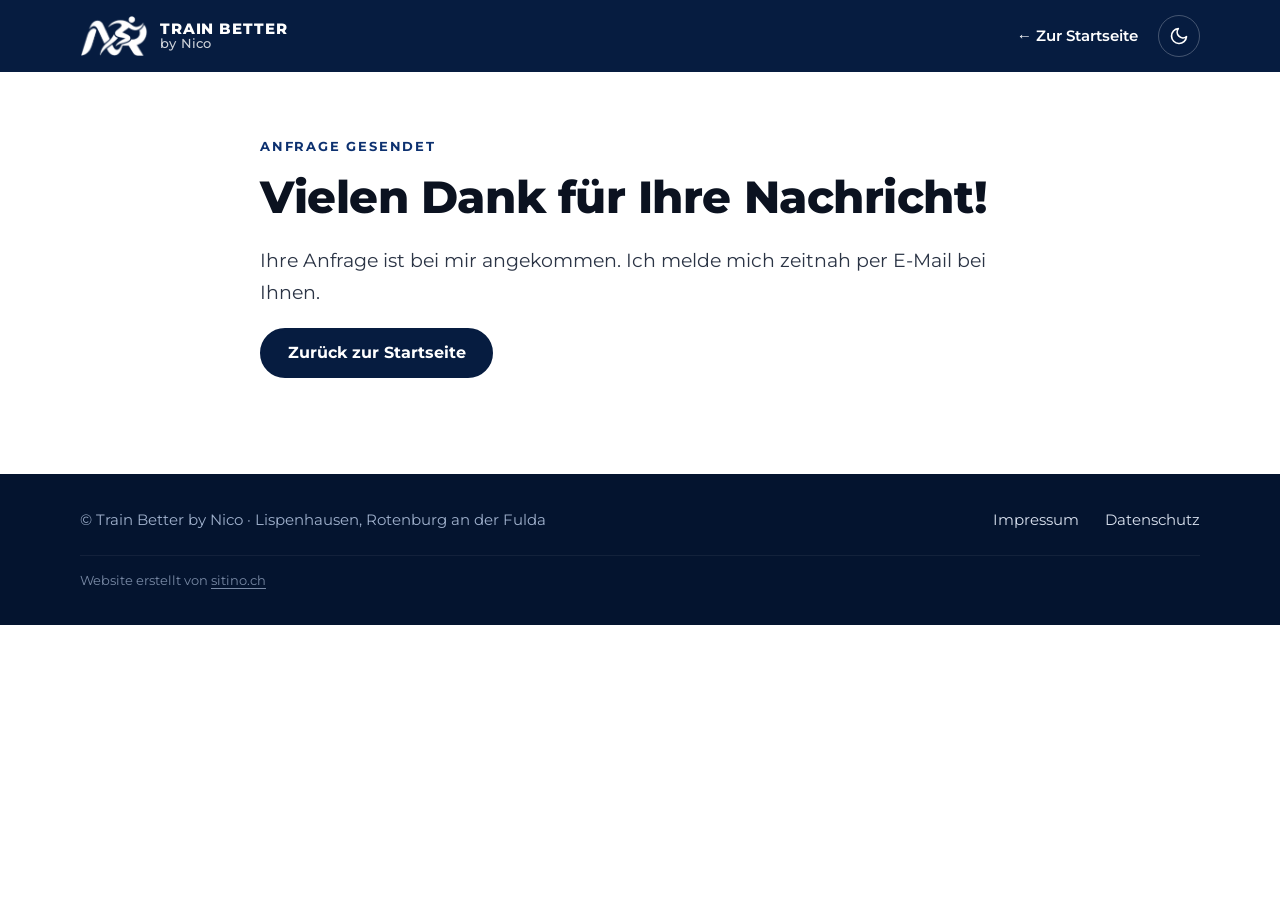
==== commit 3215acbd: "Fußzeile: Website erstellt von sitino.ch Co-Authored-By: Claude Opus 5.5 <noreply@anthropic.com> Cla" ====
--- a/website/danke.html
+++ b/website/danke.html
@@ -38,6 +38,7 @@
       <a href="impressum.html">Impressum</a>
       <a href="datenschutz.html">Datenschutz</a>
     </nav>
+    <p class="credit">Website erstellt von <a href="https://sitino.ch" target="_blank" rel="noopener">sitino.ch</a></p>
   </div>
 </footer>
 <script src="assets/theme.js" defer></script>
--- a/website/styles.css
+++ b/website/styles.css
@@ -160,6 +160,31 @@
 .photo-card .card-body { padding: 22px 26px 26px; }
 .photo-card h3 { margin-bottom: .35em; }
 
+/* Schwerpunkte im Zickzack */
+.focus-rows { display: grid; gap: clamp(48px, 7vw, 88px); }
+.focus-row { display: grid; grid-template-columns: 1fr 1fr; gap: clamp(28px, 5vw, 64px); align-items: center; }
+.focus-row:nth-child(even) .focus-img { order: 2; }
+.focus-img { border-radius: 20px; overflow: hidden; box-shadow: 0 30px 60px -34px var(--shadow); background: var(--bg-alt); }
+.focus-img img { width: 100%; aspect-ratio: 3 / 2; object-fit: cover; }
+.focus-text { max-width: 500px; }
+.focus-row:nth-child(even) .focus-text { justify-self: end; }
+.focus-num { display: block; font-size: .85rem; font-weight: 800; letter-spacing: .14em; color: var(--accent); margin-bottom: .6rem; }
+.focus-num::after { content: ""; display: inline-block; width: 36px; height: 2px; background: currentColor; vertical-align: middle; margin-left: 12px; opacity: .6; }
+.focus-text h3 { font-size: clamp(1.4rem, 2.4vw, 1.85rem); font-weight: 800; margin-bottom: .55em; }
+.focus-text p { color: var(--text); margin-bottom: 1.1em; }
+.focus-list { list-style: none; margin: 0; padding: 0; display: grid; gap: 8px; }
+.focus-list li { position: relative; padding-left: 30px; font-weight: 600; color: var(--ink); font-size: .98rem; }
+.focus-list li::before {
+  content: "✓"; position: absolute; left: 0; top: 1px; width: 20px; height: 20px; border-radius: 50%;
+  display: grid; place-items: center; font-size: .72rem; font-weight: 800; background: var(--btn-bg); color: var(--btn-fg);
+}
+#training .note-strip { margin-top: clamp(48px, 7vw, 80px); }
+@media (max-width: 760px) {
+  .focus-row { grid-template-columns: 1fr; gap: 22px; }
+  .focus-row:nth-child(even) .focus-img { order: 0; }
+  .focus-row:nth-child(even) .focus-text { justify-self: start; }
+}
+
 /* Platzhalter, bis echte Fotos da sind */
 .photo-placeholder {
   aspect-ratio: 3 / 2; display: grid; place-items: center; position: relative; overflow: hidden;
@@ -170,7 +195,7 @@
   background: repeating-linear-gradient(-58deg, var(--ph-stripe) 0 12px, transparent 12px 30px);
 }
 .photo-placeholder img { position: relative; width: 26%; max-width: 120px; height: auto; opacity: .35; aspect-ratio: auto; background: none; filter: var(--ph-logo-filter); }
-.ph-navy { background: var(--brand-3); aspect-ratio: 2 / 1; }
+.ph-navy { background: var(--brand-3); aspect-ratio: 3 / 2; }
 .ph-navy::before { background: repeating-linear-gradient(-58deg, rgba(255,255,255,.06) 0 12px, transparent 12px 30px); }
 .ph-navy img { opacity: .5; filter: none; }
 
@@ -216,8 +241,8 @@
 
 /* Locations */
 .photo-card.loc .card-body { display: flex; flex-direction: column; flex: 1; }
-.start-photo { margin: 12px 0 0; }
-.start-photo img { width: 100%; aspect-ratio: 3 / 2; object-fit: cover; border-radius: var(--radius); }
+.start-photo { margin: 12px 0 0; border-radius: var(--radius); overflow: hidden; }
+.start-photo img { width: 100%; aspect-ratio: 3 / 2; object-fit: cover; }
 .loc { display: flex; flex-direction: column; }
 .loc .tag { margin-top: auto; padding-top: 16px; font-size: .85rem; font-weight: 700; color: var(--accent); }
 
@@ -231,6 +256,18 @@
 .price-row .name { font-weight: 600; color: var(--ink); }
 .price-row .val { font-weight: 800; font-size: 1.35rem; color: var(--ink); text-align: right; }
 .price-row .per { grid-column: 1 / -1; font-size: .88rem; color: var(--muted); margin-top: -4px; }
+.price-btn {
+  grid-column: 1 / -1; justify-self: start; margin-top: 8px;
+  display: inline-flex; align-items: center; gap: .4em; padding: .5em 1em; border-radius: 999px;
+  font-size: .85rem; font-weight: 700; text-decoration: none;
+  color: var(--btn-ghost); border: 1.5px solid var(--line); transition: background .2s, color .2s, border-color .2s;
+}
+.price-btn:hover, .price-btn:focus-visible { background: var(--btn-bg); color: var(--btn-fg); border-color: var(--btn-bg); }
+.price-row.hl .price-btn { background: var(--btn-bg); color: var(--btn-fg); border-color: var(--btn-bg); }
+.price-row.hl .price-btn:hover { background: var(--btn-hover); border-color: var(--btn-hover); }
+.contact-form.flash { animation: formflash 1.2s ease-out; }
+@keyframes formflash { 0% { box-shadow: 0 0 0 0 rgba(143,179,240,.9); } 100% { box-shadow: 0 0 0 18px rgba(143,179,240,0); } }
+@media (prefers-reduced-motion: reduce) { .contact-form.flash { animation: none; } }
 .price-row.hl { background: var(--surface-2); }
 .price-row .save { display: inline-block; margin-left: .5em; font-size: .72rem; font-weight: 700; color: var(--white); background: var(--navy-3); padding: .2em .55em; border-radius: 999px; vertical-align: middle; }
 .price-foot { margin-top: 18px; font-size: .95rem; color: var(--muted); }
@@ -249,7 +286,7 @@
 .section-navy .card p { color: var(--on-brand-muted); }
 .section-navy .icon { background: var(--white); color: var(--navy); }
 .section-navy .card .tag { color: var(--on-brand-soft); }
-#weitere .photo-card img { aspect-ratio: 2 / 1; }
+#weitere .photo-card img { aspect-ratio: 3 / 2; }
 
 /* About */
 .about-grid { display: grid; grid-template-columns: .9fr 1.1fr; gap: 56px; align-items: center; }
@@ -268,7 +305,8 @@
 .quals li span { display: block; font-weight: 500; font-size: .9rem; color: var(--muted); }
 
 /* About photo */
-.about-photo img { width: 100%; aspect-ratio: 4 / 5; object-fit: cover; object-position: 60% center; border-radius: 24px; box-shadow: 0 30px 60px -30px var(--shadow); }
+.about-photo { border-radius: 24px; overflow: hidden; box-shadow: 0 30px 60px -30px var(--shadow); }
+.about-photo img { width: 100%; aspect-ratio: 4 / 5; object-fit: cover; object-position: 60% center; }
 @media (max-width: 960px) { .about-photo { max-width: 460px; } }
 
 /* Contact */
@@ -318,6 +356,9 @@
 .site-footer a { color: var(--on-brand); text-decoration: none; margin-left: 22px; }
 .site-footer a:hover { text-decoration: underline; }
 .site-footer nav a:first-child { margin-left: 0; }
+.site-footer .credit { flex-basis: 100%; margin: 6px 0 0; padding-top: 14px; border-top: 1px solid rgba(255,255,255,.08); font-size: .8rem; opacity: .75; }
+.site-footer .credit a { margin: 0; color: inherit; text-decoration: underline; text-underline-offset: 3px; }
+.site-footer .credit a:hover { opacity: 1; color: var(--on-brand); }
 
 /* Legal pages */
 .legal { padding: 64px 0 96px; max-width: 760px; }
@@ -346,7 +387,7 @@
 
 
 /* ===== Dunkler Modus ===== */
-/* Variante A – Nachtblau: alles in Nicos Markenblau, nur dunkler */
+/* Nachtblau: alles in Nicos Markenblau, nur dunkler */
 [data-theme="dark"] {
   --bg: #071630;
   --bg-alt: #0a1d3d;
@@ -376,53 +417,20 @@
   --ph-logo-filter: invert(1);
   color-scheme: dark;
 }
-/* Variante B – Graphit: neutrales Dunkelgrau, Kopf und Akzente bleiben Markenblau */
-[data-theme="dark"][data-dark="graphit"] {
-  --bg: #16181c;
-  --bg-alt: #1d2026;
-  --surface: #242830;
-  --surface-2: #2c313a;
-  --field-bg: #1d2026;
-  --ink: #f3f4f6;
-  --text: #c9cdd4;
-  --muted: #9aa1ad;
-  --brand: #061C40;
-  --brand-2: #0c2a5a;
-  --brand-3: #133a78;
-  --accent: #8fb3f0;
-  --link: #a9c5f5;
-  --footer: #0e1013;
-  --footer-text: #9aa1ad;
-}
-/* Variante C – Schwarz & Silber: sehr dunkel, Akzente in Silber */
-[data-theme="dark"][data-dark="silber"] {
-  --bg: #0c0c0d;
-  --bg-alt: #141416;
-  --surface: #1b1b1e;
-  --surface-2: #242428;
-  --field-bg: #141416;
-  --ink: #fafafa;
-  --text: #cfd2d6;
-  --muted: #9b9fa6;
-  --brand: #050506;
-  --brand-2: #1c1c20;
-  --brand-3: #2a2a30;
-  --brand-edge: rgba(255,255,255,.09);
-  --on-brand: #d6d9de;
-  --on-brand-muted: #b9bdc4;
-  --on-brand-soft: #c0c6cf;
-  --accent: #c0c6cf;
-  --link: #dfe3e8;
-  --btn-bg: #d9dde2;
-  --btn-fg: #0c0c0d;
-  --btn-hover: #f1f3f5;
-  --btn-ghost: #d9dde2;
-  --plan-border: rgba(192,198,207,.5);
-  --footer: #000000;
-  --footer-text: #8d9198;
-}
 [data-theme="dark"] .price-row .save { background: var(--btn-bg); color: var(--btn-fg); }
 [data-theme="dark"] .field input:focus, [data-theme="dark"] .field select:focus, [data-theme="dark"] .field textarea:focus { box-shadow: 0 0 0 3px rgba(143,179,240,.25); }
+
+/* Sanfter Zoom beim Überfahren der Fotos (nur mit Maus, nicht bei reduzierter Bewegung) */
+.focus-img img, .photo-card > img, .about-photo img, .start-photo img {
+  transition: transform .9s cubic-bezier(.2,.7,.2,1);
+  will-change: transform;
+}
+@media (hover: hover) and (prefers-reduced-motion: no-preference) {
+  .focus-row:hover .focus-img img,
+  .photo-card:hover > img,
+  .about-photo:hover img,
+  .start-photo:hover img { transform: scale(1.05); }
+}
 
 /* Responsive */
 @media (max-width: 900px) {
